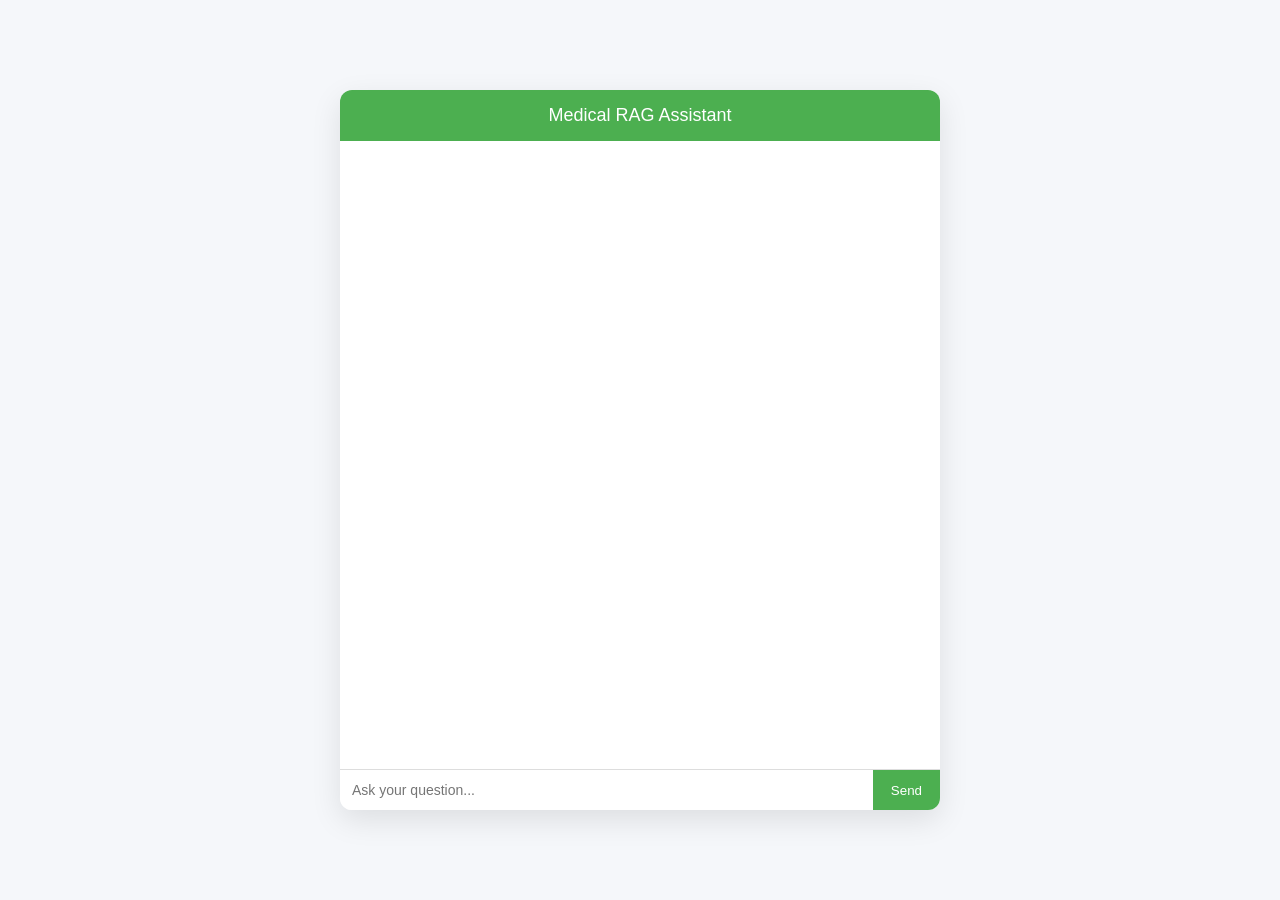
==== index.html @ 52e6232f "Initial clean commit" ====
<!DOCTYPE html>
<html>
<head>
    <title>Medical RAG Assistant</title>
    <style>
        body {
            margin: 0;
            font-family: Arial, sans-serif;
            background: #f5f7fa;
            display: flex;
            justify-content: center;
            align-items: center;
            height: 100vh;
        }

        .chat-container {
            width: 600px;
            height: 80vh;
            background: white;
            display: flex;
            flex-direction: column;
            border-radius: 12px;
            box-shadow: 0px 10px 30px rgba(0,0,0,0.1);
            overflow: hidden;
        }

        .chat-header {
            background: #4CAF50;
            color: white;
            padding: 15px;
            text-align: center;
            font-size: 18px;
        }

        .chat-messages {
            flex: 1;
            padding: 15px;
            overflow-y: auto;
        }

        .message {
            margin-bottom: 12px;
            padding: 10px 14px;
            border-radius: 12px;
            max-width: 80%;
            line-height: 1.4;
        }

        .user {
            background: #DCF8C6;
            align-self: flex-end;
        }

        .bot {
            background: #F1F0F0;
            align-self: flex-start;
        }

        .chat-input {
            display: flex;
            border-top: 1px solid #ddd;
        }

        .chat-input input {
            flex: 1;
            padding: 12px;
            border: none;
            font-size: 14px;
        }

        .chat-input button {
            padding: 12px 18px;
            border: none;
            background: #4CAF50;
            color: white;
            cursor: pointer;
        }

        .chat-input button:hover {
            background: #45a049;
        }

        .typing {
            font-style: italic;
            color: gray;
        }

        /* Spinner */
        .spinner {
            width: 16px;
            height: 16px;
            border: 3px solid #ccc;
            border-top: 3px solid #4CAF50;
            border-radius: 50%;
            animation: spin 1s linear infinite;
            display: inline-block;
            margin-right: 6px;
        }

        @keyframes spin {
            0% { transform: rotate(0deg); }
            100% { transform: rotate(360deg); }
        }

    </style>
</head>
<body>

<div class="chat-container">
    <div class="chat-header">
        Medical RAG Assistant
    </div>

    <div class="chat-messages" id="chatMessages"></div>

    <div class="chat-input">
        <input type="text" id="question" placeholder="Ask your question..." onkeypress="if(event.key==='Enter') askQuestion()" />
        <button onclick="askQuestion()">Send</button>
    </div>
</div>

<script>
async function askQuestion() {
    const input = document.getElementById("question");
    const chat = document.getElementById("chatMessages");
    const question = input.value.trim();

    if (!question) return;

    // Add user message
    const userMsg = document.createElement("div");
    userMsg.className = "message user";
    userMsg.innerText = question;
    chat.appendChild(userMsg);

    input.value = "";
    chat.scrollTop = chat.scrollHeight;

    // Add loading message
    const loadingMsg = document.createElement("div");
    loadingMsg.className = "message bot typing";
    loadingMsg.innerHTML = "<span class='spinner'></span>Generating response...";
    chat.appendChild(loadingMsg);
    chat.scrollTop = chat.scrollHeight;

    try {
        const response = await fetch("http://127.0.0.1:8000/ask", {
            method: "POST",
            headers: {
                "Content-Type": "application/json"
            },
            body: JSON.stringify({ question: question })
        });

        const data = await response.json();

        // Remove loading
        chat.removeChild(loadingMsg);

        // Add bot response
        const botMsg = document.createElement("div");
        botMsg.className = "message bot";
        botMsg.innerText = data.answer;
        chat.appendChild(botMsg);

        chat.scrollTop = chat.scrollHeight;

    } catch (error) {
        chat.removeChild(loadingMsg);

        const errorMsg = document.createElement("div");
        errorMsg.className = "message bot";
        errorMsg.innerText = "Error connecting to backend.";
        chat.appendChild(errorMsg);
    }
}
</script>

</body>
</html>
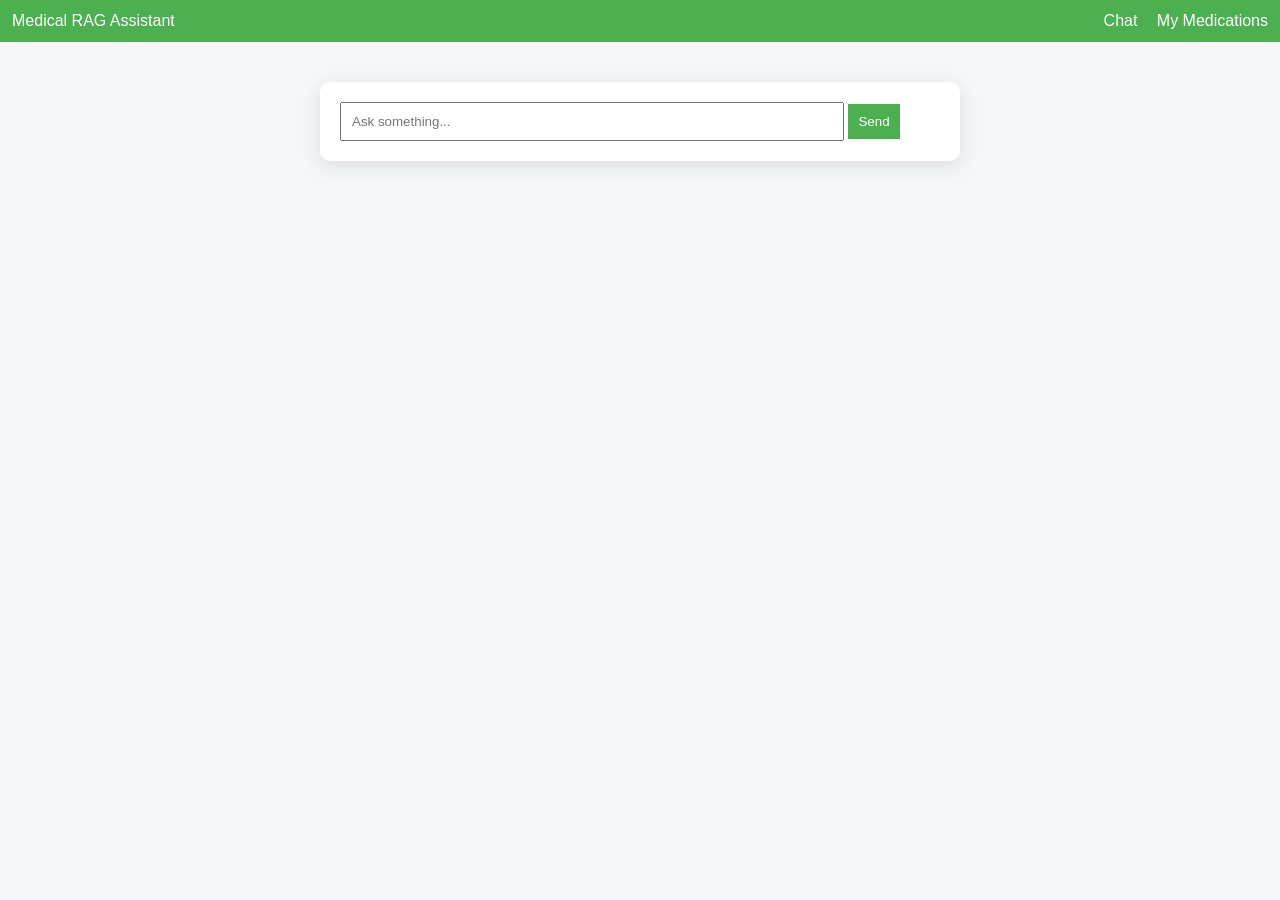
==== commit 0a0618d7: "frontend v1" ====
--- a/index.html
+++ b/index.html
@@ -1,178 +1,114 @@
 <!DOCTYPE html>
 <html>
 <head>
-    <title>Medical RAG Assistant</title>
+    <title>Medical AI Assistant</title>
     <style>
         body {
             margin: 0;
-            font-family: Arial, sans-serif;
-            background: #f5f7fa;
+            font-family: Arial;
+            background: #f4f6f9;
+        }
+
+        .navbar {
+            background: #4CAF50;
+            padding: 12px;
+            color: white;
             display: flex;
-            justify-content: center;
-            align-items: center;
-            height: 100vh;
+            justify-content: space-between;
+        }
+
+        .navbar a {
+            color: white;
+            text-decoration: none;
+            margin-left: 15px;
         }
 
         .chat-container {
             width: 600px;
-            height: 80vh;
+            margin: 40px auto;
             background: white;
-            display: flex;
-            flex-direction: column;
-            border-radius: 12px;
-            box-shadow: 0px 10px 30px rgba(0,0,0,0.1);
-            overflow: hidden;
-        }
-
-        .chat-header {
-            background: #4CAF50;
-            color: white;
-            padding: 15px;
-            text-align: center;
-            font-size: 18px;
-        }
-
-        .chat-messages {
-            flex: 1;
-            padding: 15px;
-            overflow-y: auto;
+            border-radius: 10px;
+            box-shadow: 0 5px 20px rgba(0,0,0,0.1);
+            padding: 20px;
         }
 
         .message {
-            margin-bottom: 12px;
-            padding: 10px 14px;
-            border-radius: 12px;
-            max-width: 80%;
-            line-height: 1.4;
+            margin-bottom: 10px;
+            padding: 10px;
+            border-radius: 10px;
         }
 
-        .user {
-            background: #DCF8C6;
-            align-self: flex-end;
+        .user { background: #DCF8C6; }
+        .bot { background: #F1F0F0; }
+
+        input {
+            width: 80%;
+            padding: 10px;
         }
 
-        .bot {
-            background: #F1F0F0;
-            align-self: flex-start;
-        }
-
-        .chat-input {
-            display: flex;
-            border-top: 1px solid #ddd;
-        }
-
-        .chat-input input {
-            flex: 1;
-            padding: 12px;
+        button {
+            padding: 10px;
+            background: #4CAF50;
             border: none;
-            font-size: 14px;
-        }
-
-        .chat-input button {
-            padding: 12px 18px;
-            border: none;
-            background: #4CAF50;
             color: white;
             cursor: pointer;
         }
 
-        .chat-input button:hover {
-            background: #45a049;
-        }
-
-        .typing {
-            font-style: italic;
-            color: gray;
-        }
-
-        /* Spinner */
         .spinner {
-            width: 16px;
-            height: 16px;
+            width: 14px;
+            height: 14px;
             border: 3px solid #ccc;
             border-top: 3px solid #4CAF50;
             border-radius: 50%;
             animation: spin 1s linear infinite;
             display: inline-block;
-            margin-right: 6px;
         }
 
         @keyframes spin {
             0% { transform: rotate(0deg); }
             100% { transform: rotate(360deg); }
         }
-
     </style>
 </head>
 <body>
 
+<div class="navbar">
+    <div>Medical RAG Assistant</div>
+    <div>
+        <a href="index.html">Chat</a>
+        <a href="notes.html">My Medications</a>
+    </div>
+</div>
+
 <div class="chat-container">
-    <div class="chat-header">
-        Medical RAG Assistant
-    </div>
+    <div id="chat"></div>
 
-    <div class="chat-messages" id="chatMessages"></div>
-
-    <div class="chat-input">
-        <input type="text" id="question" placeholder="Ask your question..." onkeypress="if(event.key==='Enter') askQuestion()" />
-        <button onclick="askQuestion()">Send</button>
-    </div>
+    <input type="text" id="question" placeholder="Ask something..."
+           onkeypress="if(event.key==='Enter') askQuestion()">
+    <button onclick="askQuestion()">Send</button>
 </div>
 
 <script>
 async function askQuestion() {
     const input = document.getElementById("question");
-    const chat = document.getElementById("chatMessages");
+    const chat = document.getElementById("chat");
     const question = input.value.trim();
-
     if (!question) return;
 
-    // Add user message
-    const userMsg = document.createElement("div");
-    userMsg.className = "message user";
-    userMsg.innerText = question;
-    chat.appendChild(userMsg);
+    chat.innerHTML += `<div class="message user">${question}</div>`;
+    chat.innerHTML += `<div class="message bot"><span class="spinner"></span> Generating...</div>`;
+    input.value = "";
 
-    input.value = "";
-    chat.scrollTop = chat.scrollHeight;
+    const response = await fetch("http://127.0.0.1:8000/ask", {
+        method: "POST",
+        headers: {"Content-Type": "application/json"},
+        body: JSON.stringify({ question })
+    });
 
-    // Add loading message
-    const loadingMsg = document.createElement("div");
-    loadingMsg.className = "message bot typing";
-    loadingMsg.innerHTML = "<span class='spinner'></span>Generating response...";
-    chat.appendChild(loadingMsg);
-    chat.scrollTop = chat.scrollHeight;
+    const data = await response.json();
 
-    try {
-        const response = await fetch("http://127.0.0.1:8000/ask", {
-            method: "POST",
-            headers: {
-                "Content-Type": "application/json"
-            },
-            body: JSON.stringify({ question: question })
-        });
-
-        const data = await response.json();
-
-        // Remove loading
-        chat.removeChild(loadingMsg);
-
-        // Add bot response
-        const botMsg = document.createElement("div");
-        botMsg.className = "message bot";
-        botMsg.innerText = data.answer;
-        chat.appendChild(botMsg);
-
-        chat.scrollTop = chat.scrollHeight;
-
-    } catch (error) {
-        chat.removeChild(loadingMsg);
-
-        const errorMsg = document.createElement("div");
-        errorMsg.className = "message bot";
-        errorMsg.innerText = "Error connecting to backend.";
-        chat.appendChild(errorMsg);
-    }
+    chat.lastChild.remove();
+    chat.innerHTML += `<div class="message bot">${data.answer}</div>`;
 }
 </script>
 
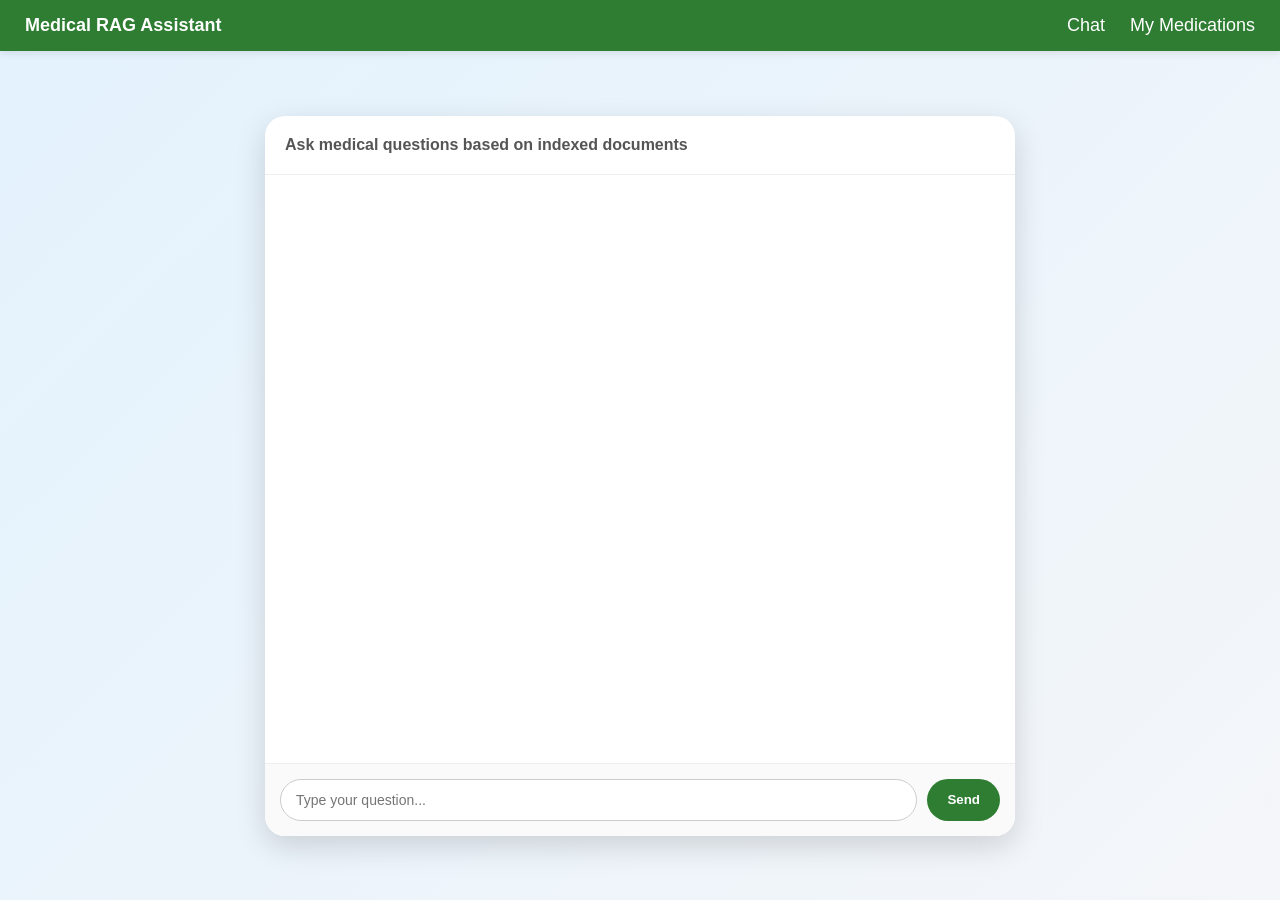
==== commit 7464aa3a: "frontend v2" ====
--- a/index.html
+++ b/index.html
@@ -2,63 +2,141 @@
 <html>
 <head>
     <title>Medical AI Assistant</title>
+    <meta name="viewport" content="width=device-width, initial-scale=1.0">
+
     <style>
         body {
             margin: 0;
-            font-family: Arial;
-            background: #f4f6f9;
+            font-family: 'Segoe UI', Tahoma, Geneva, Verdana, sans-serif;
+            background: linear-gradient(135deg, #e3f2fd, #f4f6f9);
+            display: flex;
+            flex-direction: column;
+            height: 100vh;
         }
 
         .navbar {
-            background: #4CAF50;
-            padding: 12px;
+            background: #2e7d32;
+            padding: 15px 25px;
             color: white;
             display: flex;
             justify-content: space-between;
+            align-items: center;
+            font-size: 18px;
+            box-shadow: 0 2px 8px rgba(0,0,0,0.1);
         }
 
         .navbar a {
             color: white;
             text-decoration: none;
-            margin-left: 15px;
+            margin-left: 20px;
+            font-weight: 500;
+        }
+
+        .navbar a:hover {
+            text-decoration: underline;
+        }
+
+        .chat-wrapper {
+            flex: 1;
+            display: flex;
+            justify-content: center;
+            align-items: center;
+            padding: 20px;
         }
 
         .chat-container {
-            width: 600px;
-            margin: 40px auto;
+            width: 100%;
+            max-width: 750px;
+            height: 80vh;
             background: white;
-            border-radius: 10px;
-            box-shadow: 0 5px 20px rgba(0,0,0,0.1);
+            border-radius: 20px;
+            box-shadow: 0 10px 30px rgba(0,0,0,0.15);
+            display: flex;
+            flex-direction: column;
+            overflow: hidden;
+        }
+
+        .chat-header {
             padding: 20px;
+            border-bottom: 1px solid #eee;
+            font-weight: 600;
+            font-size: 16px;
+            color: #555;
+        }
+
+        #chat {
+            flex: 1;
+            padding: 20px;
+            overflow-y: auto;
+            display: flex;
+            flex-direction: column;
+            gap: 12px;
         }
 
         .message {
-            margin-bottom: 10px;
-            padding: 10px;
-            border-radius: 10px;
-        }
-
-        .user { background: #DCF8C6; }
-        .bot { background: #F1F0F0; }
-
-        input {
-            width: 80%;
-            padding: 10px;
-        }
-
-        button {
-            padding: 10px;
-            background: #4CAF50;
+            max-width: 75%;
+            padding: 14px 16px;
+            border-radius: 18px;
+            line-height: 1.5;
+            font-size: 14px;
+            animation: fadeIn 0.3s ease-in-out;
+        }
+
+        .user {
+            align-self: flex-end;
+            background: #2e7d32;
+            color: white;
+            border-bottom-right-radius: 5px;
+        }
+
+        .bot {
+            align-self: flex-start;
+            background: #f1f1f1;
+            color: #333;
+            border-bottom-left-radius: 5px;
+        }
+
+        .input-area {
+            display: flex;
+            padding: 15px;
+            border-top: 1px solid #eee;
+            background: #fafafa;
+        }
+
+        .input-area input {
+            flex: 1;
+            padding: 12px 15px;
+            border-radius: 30px;
+            border: 1px solid #ccc;
+            outline: none;
+            font-size: 14px;
+        }
+
+        .input-area input:focus {
+            border-color: #2e7d32;
+        }
+
+        .input-area button {
+            margin-left: 10px;
+            padding: 12px 20px;
+            border-radius: 30px;
             border: none;
-            color: white;
+            background: #2e7d32;
+            color: white;
+            font-weight: 600;
             cursor: pointer;
+            transition: 0.2s;
+        }
+
+        .input-area button:hover {
+            background: #1b5e20;
         }
 
         .spinner {
-            width: 14px;
-            height: 14px;
+            width: 16px;
+            height: 16px;
             border: 3px solid #ccc;
-            border-top: 3px solid #4CAF50;
+            border-top: 3px solid #2e7d32;
             border-radius: 50%;
             animation: spin 1s linear infinite;
             display: inline-block;
@@ -68,24 +146,50 @@
             0% { transform: rotate(0deg); }
             100% { transform: rotate(360deg); }
         }
+
+        @keyframes fadeIn {
+            from { opacity: 0; transform: translateY(5px); }
+            to { opacity: 1; transform: translateY(0); }
+        }
+
+        /* Scrollbar styling */
+        #chat::-webkit-scrollbar {
+            width: 6px;
+        }
+
+        #chat::-webkit-scrollbar-thumb {
+            background: #ccc;
+            border-radius: 10px;
+        }
     </style>
 </head>
+
 <body>
 
 <div class="navbar">
-    <div>Medical RAG Assistant</div>
+    <div><b>Medical RAG Assistant</b></div>
     <div>
         <a href="index.html">Chat</a>
         <a href="notes.html">My Medications</a>
     </div>
 </div>
 
-<div class="chat-container">
-    <div id="chat"></div>
-
-    <input type="text" id="question" placeholder="Ask something..."
-           onkeypress="if(event.key==='Enter') askQuestion()">
-    <button onclick="askQuestion()">Send</button>
+<div class="chat-wrapper">
+    <div class="chat-container">
+
+        <div class="chat-header">
+            Ask medical questions based on indexed documents
+        </div>
+
+        <div id="chat"></div>
+
+        <div class="input-area">
+            <input type="text" id="question" placeholder="Type your question..."
+                   onkeypress="if(event.key==='Enter') askQuestion()">
+            <button onclick="askQuestion()">Send</button>
+        </div>
+
+    </div>
 </div>
 
 <script>
@@ -97,6 +201,7 @@
 
     chat.innerHTML += `<div class="message user">${question}</div>`;
     chat.innerHTML += `<div class="message bot"><span class="spinner"></span> Generating...</div>`;
+    chat.scrollTop = chat.scrollHeight;
     input.value = "";
 
     const response = await fetch("http://127.0.0.1:8000/ask", {
@@ -109,6 +214,7 @@
 
     chat.lastChild.remove();
     chat.innerHTML += `<div class="message bot">${data.answer}</div>`;
+    chat.scrollTop = chat.scrollHeight;
 }
 </script>
 
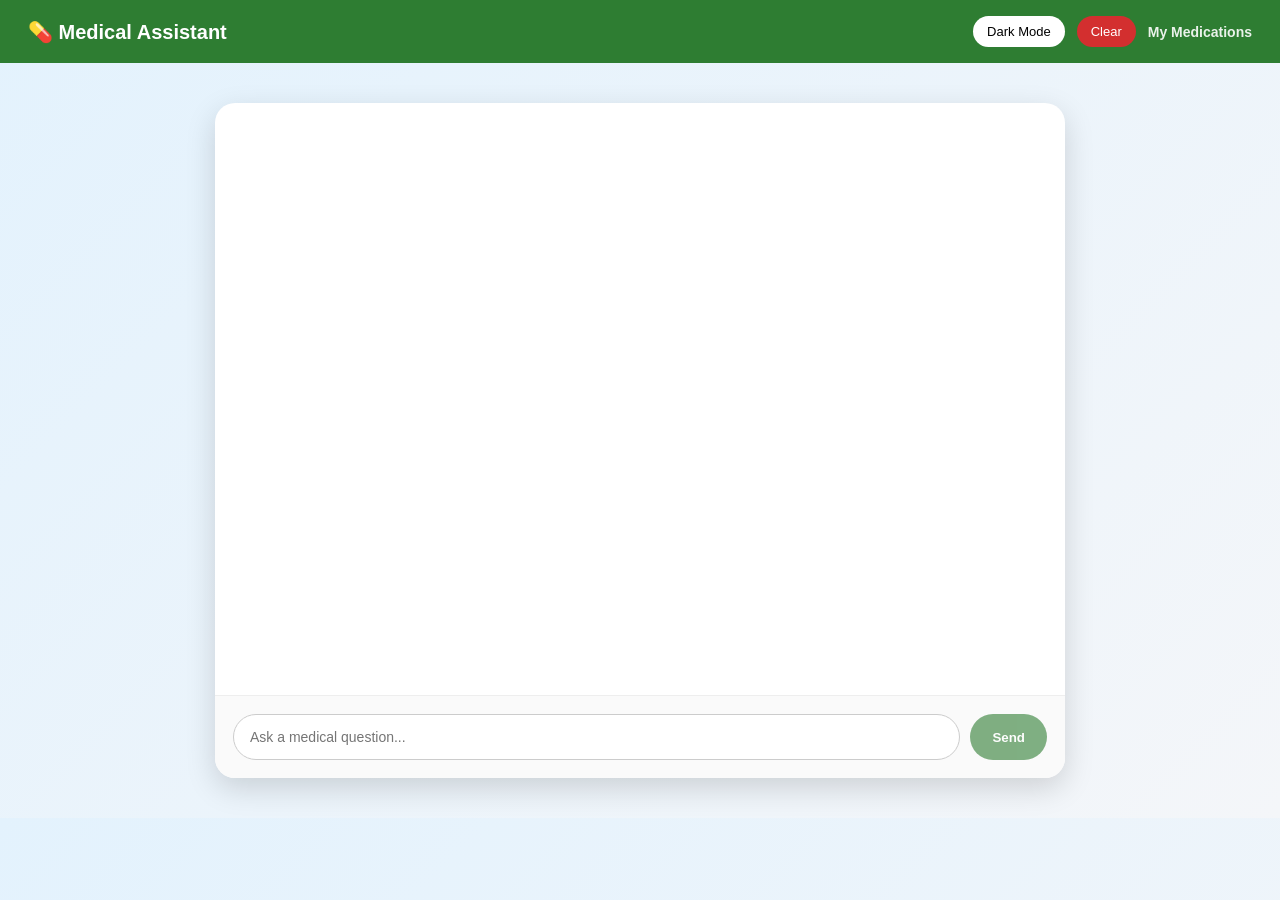
==== commit 7c136471: "minor fix" ====
--- a/index.html
+++ b/index.html
@@ -1,223 +1,313 @@
 <!DOCTYPE html>
 <html>
 <head>
-    <title>Medical AI Assistant</title>
+    <title>Medical Assistant</title>
     <meta name="viewport" content="width=device-width, initial-scale=1.0">
 
     <style>
+        :root {
+            --primary: #2e7d32;
+            --bg-light: linear-gradient(135deg, #e3f2fd, #f4f6f9);
+            --bg-dark: #121212;
+            --card-light: #ffffff;
+            --card-dark: #1e1e1e;
+        }
+
         body {
             margin: 0;
-            font-family: 'Segoe UI', Tahoma, Geneva, Verdana, sans-serif;
-            background: linear-gradient(135deg, #e3f2fd, #f4f6f9);
-            display: flex;
-            flex-direction: column;
-            height: 100vh;
-        }
-
+            font-family: 'Segoe UI', sans-serif;
+            background: var(--bg-light);
+            transition: 0.3s ease;
+        }
+
+        body.dark {
+            background: var(--bg-dark);
+            color: white;
+        }
+
+        /* NAVBAR */
         .navbar {
-            background: #2e7d32;
-            padding: 15px 25px;
+            background: var(--primary);
+            padding: 16px 28px;
             color: white;
             display: flex;
             justify-content: space-between;
             align-items: center;
-            font-size: 18px;
-            box-shadow: 0 2px 8px rgba(0,0,0,0.1);
-        }
-
-        .navbar a {
+            font-weight: 600;
+            font-size: 20px;
+        }
+
+        .nav-actions {
+            display: flex;
+            gap: 12px;
+            align-items: center;
+        }
+
+        .nav-btn, .clear-btn {
+            border: none;
+            padding: 8px 14px;
+            border-radius: 20px;
+            font-size: 13px;
+            cursor: pointer;
+            transition: 0.2s ease;
+        }
+
+        .nav-btn {
+            background: white;
+        }
+
+        .clear-btn {
+            background: #d32f2f;
+            color: white;
+        }
+
+        .nav-btn:hover,
+        .clear-btn:hover {
+            transform: translateY(-2px);
+        }
+
+        .nav-link {
             color: white;
             text-decoration: none;
-            margin-left: 20px;
-            font-weight: 500;
-        }
-
-        .navbar a:hover {
+            font-size: 14px;
+            opacity: 0.9;
+        }
+
+        .nav-link:hover {
+            opacity: 1;
             text-decoration: underline;
         }
 
-        .chat-wrapper {
-            flex: 1;
-            display: flex;
-            justify-content: center;
-            align-items: center;
-            padding: 20px;
-        }
-
+        /* CHAT CONTAINER */
         .chat-container {
-            width: 100%;
-            max-width: 750px;
-            height: 80vh;
-            background: white;
+            max-width: 850px;
+            margin: 40px auto;
+            background: var(--card-light);
             border-radius: 20px;
             box-shadow: 0 10px 30px rgba(0,0,0,0.15);
             display: flex;
             flex-direction: column;
+            height: 75vh;
             overflow: hidden;
-        }
-
-        .chat-header {
-            padding: 20px;
-            border-bottom: 1px solid #eee;
-            font-weight: 600;
-            font-size: 16px;
-            color: #555;
+            transition: 0.3s ease;
+        }
+
+        body.dark .chat-container {
+            background: var(--card-dark);
         }
 
         #chat {
             flex: 1;
-            padding: 20px;
+            padding: 25px;
             overflow-y: auto;
             display: flex;
             flex-direction: column;
-            gap: 12px;
+            gap: 16px;
         }
 
         .message {
             max-width: 75%;
-            padding: 14px 16px;
+            padding: 14px 18px;
             border-radius: 18px;
-            line-height: 1.5;
+            line-height: 1.6;
             font-size: 14px;
-            animation: fadeIn 0.3s ease-in-out;
+            animation: fadeIn 0.25s ease-in-out;
+            word-wrap: break-word;
         }
 
         .user {
             align-self: flex-end;
-            background: #2e7d32;
-            color: white;
-            border-bottom-right-radius: 5px;
+            background: var(--primary);
+            color: white;
+            border-bottom-right-radius: 6px;
         }
 
         .bot {
             align-self: flex-start;
             background: #f1f1f1;
             color: #333;
-            border-bottom-left-radius: 5px;
-        }
-
+            border-bottom-left-radius: 6px;
+        }
+
+        body.dark .bot {
+            background: #333;
+            color: white;
+        }
+
+        @keyframes fadeIn {
+            from { opacity: 0; transform: translateY(5px); }
+            to { opacity: 1; transform: translateY(0); }
+        }
+
+        /* INPUT AREA */
         .input-area {
             display: flex;
-            padding: 15px;
+            padding: 18px;
             border-top: 1px solid #eee;
             background: #fafafa;
         }
 
-        .input-area input {
+        body.dark .input-area {
+            background: #1e1e1e;
+            border-top: 1px solid #333;
+        }
+
+        input {
             flex: 1;
-            padding: 12px 15px;
+            padding: 14px 16px;
             border-radius: 30px;
             border: 1px solid #ccc;
+            font-size: 14px;
             outline: none;
-            font-size: 14px;
-        }
-
-        .input-area input:focus {
-            border-color: #2e7d32;
-        }
-
-        .input-area button {
+            transition: 0.2s;
+        }
+
+        input:focus {
+            border: 2px solid var(--primary);
+            box-shadow: 0 0 0 3px rgba(46,125,50,0.2);
+        }
+
+        button.send-btn {
             margin-left: 10px;
-            padding: 12px 20px;
+            padding: 14px 22px;
             border-radius: 30px;
             border: none;
-            background: #2e7d32;
+            background: var(--primary);
             color: white;
             font-weight: 600;
             cursor: pointer;
             transition: 0.2s;
         }
 
-        .input-area button:hover {
-            background: #1b5e20;
-        }
-
-        .spinner {
-            width: 16px;
-            height: 16px;
-            border: 3px solid #ccc;
-            border-top: 3px solid #2e7d32;
-            border-radius: 50%;
-            animation: spin 1s linear infinite;
-            display: inline-block;
-        }
-
-        @keyframes spin {
-            0% { transform: rotate(0deg); }
-            100% { transform: rotate(360deg); }
-        }
-
-        @keyframes fadeIn {
-            from { opacity: 0; transform: translateY(5px); }
-            to { opacity: 1; transform: translateY(0); }
-        }
-
-        /* Scrollbar styling */
-        #chat::-webkit-scrollbar {
-            width: 6px;
-        }
-
-        #chat::-webkit-scrollbar-thumb {
-            background: #ccc;
-            border-radius: 10px;
-        }
+        button.send-btn:disabled {
+            opacity: 0.6;
+            cursor: not-allowed;
+        }
+
+        button.send-btn:hover:not(:disabled) {
+            transform: translateY(-2px);
+        }
+
+        .typing {
+            font-style: italic;
+            opacity: 0.7;
+        }
+
     </style>
 </head>
 
 <body>
 
 <div class="navbar">
-    <div><b>Medical RAG Assistant</b></div>
-    <div>
-        <a href="index.html">Chat</a>
-        <a href="notes.html">My Medications</a>
+    <div>💊 Medical Assistant</div>
+
+    <div class="nav-actions">
+        <button class="nav-btn" onclick="toggleDarkMode()">Dark Mode</button>
+        <button class="clear-btn" onclick="clearChat()">Clear</button>
+        <a href="notes.html" class="nav-link">My Medications</a>
     </div>
 </div>
 
-<div class="chat-wrapper">
-    <div class="chat-container">
-
-        <div class="chat-header">
-            Ask medical questions based on indexed documents
-        </div>
-
-        <div id="chat"></div>
-
-        <div class="input-area">
-            <input type="text" id="question" placeholder="Type your question..."
-                   onkeypress="if(event.key==='Enter') askQuestion()">
-            <button onclick="askQuestion()">Send</button>
-        </div>
-
+<div class="chat-container">
+    <div id="chat"></div>
+
+    <div class="input-area">
+        <input type="text" id="question" placeholder="Ask a medical question..." />
+        <button class="send-btn" id="sendBtn" disabled>Send</button>
     </div>
 </div>
 
 <script>
+
+const input = document.getElementById("question");
+const chat = document.getElementById("chat");
+const sendBtn = document.getElementById("sendBtn");
+
+/* Dark Mode Persistent */
+function toggleDarkMode() {
+    document.body.classList.toggle("dark");
+    localStorage.setItem("darkMode", document.body.classList.contains("dark"));
+}
+
+if (localStorage.getItem("darkMode") === "true") {
+    document.body.classList.add("dark");
+}
+
+/* Enable/Disable Send Button */
+input.addEventListener("input", () => {
+    sendBtn.disabled = !input.value.trim();
+});
+
+/* Enter to Send */
+input.addEventListener("keypress", (e) => {
+    if (e.key === "Enter" && !e.shiftKey) {
+        e.preventDefault();
+        askQuestion();
+    }
+});
+
+/* Safe Message Creation */
+function addMessage(text, type) {
+    const div = document.createElement("div");
+    div.classList.add("message", type);
+    div.textContent = text;
+    chat.appendChild(div);
+    chat.scrollTop = chat.scrollHeight;
+}
+
+/* Chat Persistence */
+function saveChat() {
+    localStorage.setItem("chatHistory", chat.innerHTML);
+}
+
+function loadChat() {
+    const saved = localStorage.getItem("chatHistory");
+    if (saved) chat.innerHTML = saved;
+}
+
+function clearChat() {
+    localStorage.removeItem("chatHistory");
+    chat.innerHTML = "";
+}
+
+/* Ask Question */
 async function askQuestion() {
-    const input = document.getElementById("question");
-    const chat = document.getElementById("chat");
     const question = input.value.trim();
     if (!question) return;
 
-    chat.innerHTML += `<div class="message user">${question}</div>`;
-    chat.innerHTML += `<div class="message bot"><span class="spinner"></span> Generating...</div>`;
+    addMessage(question, "user");
+    input.value = "";
+    sendBtn.disabled = true;
+
+    const typingDiv = document.createElement("div");
+    typingDiv.classList.add("message", "bot", "typing");
+    typingDiv.textContent = "AI is thinking...";
+    chat.appendChild(typingDiv);
     chat.scrollTop = chat.scrollHeight;
-    input.value = "";
-
-    const response = await fetch("http://127.0.0.1:8000/ask", {
-        method: "POST",
-        headers: {"Content-Type": "application/json"},
-        body: JSON.stringify({ question })
-    });
-
-    const data = await response.json();
-
-    chat.lastChild.remove();
-    chat.innerHTML += `<div class="message bot">${data.answer}</div>`;
-    chat.scrollTop = chat.scrollHeight;
-}
+
+    try {
+        const response = await fetch("http://127.0.0.1:8000/ask", {
+            method: "POST",
+            headers: {"Content-Type": "application/json"},
+            body: JSON.stringify({ question })
+        });
+
+        const data = await response.json();
+        typingDiv.remove();
+        addMessage(data.answer, "bot");
+        saveChat();
+
+    } catch (error) {
+        typingDiv.remove();
+        addMessage("Error connecting to server.", "bot");
+    }
+}
+
+sendBtn.addEventListener("click", askQuestion);
+
+loadChat();
+
 </script>
 
 </body>
-</html>
-
+</html>
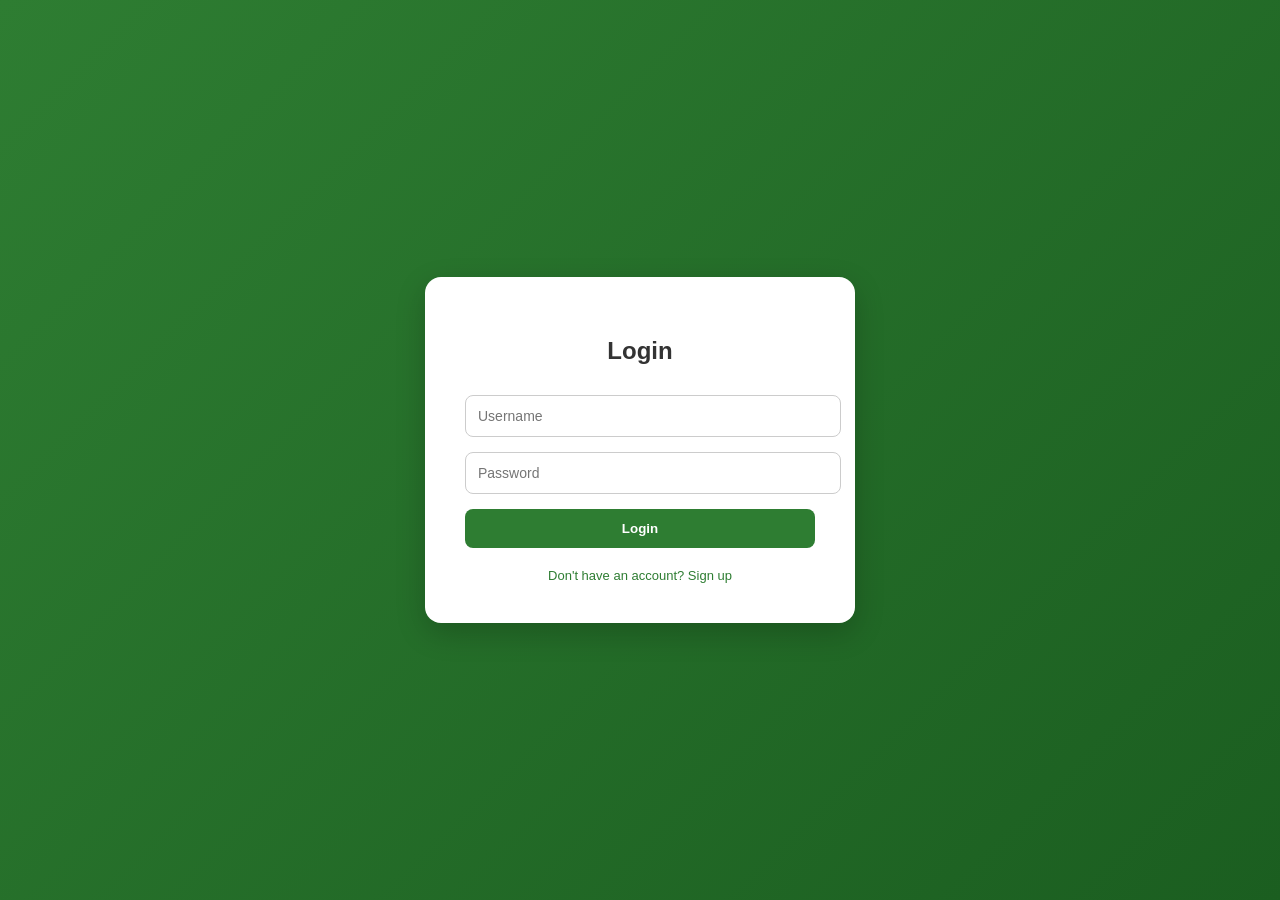
==== commit dd8f933e: "login add" ====
--- a/index.html
+++ b/index.html
@@ -5,308 +5,285 @@
     <meta name="viewport" content="width=device-width, initial-scale=1.0">
 
     <style>
-        :root {
-            --primary: #2e7d32;
-            --bg-light: linear-gradient(135deg, #e3f2fd, #f4f6f9);
-            --bg-dark: #121212;
-            --card-light: #ffffff;
-            --card-dark: #1e1e1e;
-        }
-
         body {
             margin: 0;
             font-family: 'Segoe UI', sans-serif;
-            background: var(--bg-light);
-            transition: 0.3s ease;
-        }
-
-        body.dark {
-            background: var(--bg-dark);
-            color: white;
-        }
-
-        /* NAVBAR */
-        .navbar {
-            background: var(--primary);
-            padding: 16px 28px;
-            color: white;
-            display: flex;
-            justify-content: space-between;
+            background: #f4f6f9;
+        }
+
+        /* ===== TOP BAR ===== */
+        .topbar {
+            background: white;
+            padding: 15px 20px;
+            display: flex;
             align-items: center;
-            font-weight: 600;
+            border-bottom: 1px solid #ddd;
+        }
+
+        .hamburger {
             font-size: 20px;
-        }
-
-        .nav-actions {
-            display: flex;
-            gap: 12px;
-            align-items: center;
-        }
-
-        .nav-btn, .clear-btn {
+            cursor: pointer;
+            margin-right: 15px;
+        }
+
+        /* ===== SIDEBAR ===== */
+        .sidebar {
+            position: fixed;
+            top: 0;
+            left: 0;
+            width: 260px;
+            height: 100%;
+            background: #1b5e20;
+            color: white;
+            padding: 25px 20px;
+            transform: translateX(-100%);
+            transition: transform 0.3s ease;
+            z-index: 1000;
+        }
+
+        .sidebar.open {
+            transform: translateX(0);
+        }
+
+        .sidebar button {
+            width: 100%;
+            padding: 10px;
             border: none;
-            padding: 8px 14px;
-            border-radius: 20px;
-            font-size: 13px;
+            border-radius: 6px;
+            margin-bottom: 8px;
             cursor: pointer;
-            transition: 0.2s ease;
-        }
-
-        .nav-btn {
+        }
+
+        .profile-btn {
             background: white;
-        }
-
-        .clear-btn {
-            background: #d32f2f;
-            color: white;
-        }
-
-        .nav-btn:hover,
-        .clear-btn:hover {
-            transform: translateY(-2px);
-        }
-
-        .nav-link {
-            color: white;
-            text-decoration: none;
-            font-size: 14px;
-            opacity: 0.9;
-        }
-
-        .nav-link:hover {
-            opacity: 1;
-            text-decoration: underline;
-        }
-
-        /* CHAT CONTAINER */
+            color: #1b5e20;
+            font-weight: bold;
+        }
+
+        .submenu {
+            display: none;
+            margin-top: 5px;
+        }
+
+        .submenu button {
+            background: #2e7d32;
+            color: white;
+        }
+
+        .logout-btn {
+            background: #ef4444 !important;
+        }
+
+        /* Overlay */
+        .overlay {
+            position: fixed;
+            top: 0;
+            left: 0;
+            width: 100%;
+            height: 100%;
+            background: rgba(0,0,0,0.3);
+            display: none;
+            z-index: 999;
+        }
+
+        .overlay.show {
+            display: block;
+        }
+
+        /* ===== CHAT ===== */
         .chat-container {
-            max-width: 850px;
+            max-width: 800px;
             margin: 40px auto;
-            background: var(--card-light);
-            border-radius: 20px;
-            box-shadow: 0 10px 30px rgba(0,0,0,0.15);
+            background: white;
+            border-radius: 16px;
+            box-shadow: 0 10px 25px rgba(0,0,0,0.15);
             display: flex;
             flex-direction: column;
-            height: 75vh;
-            overflow: hidden;
-            transition: 0.3s ease;
-        }
-
-        body.dark .chat-container {
-            background: var(--card-dark);
+            height: 70vh;
         }
 
         #chat {
             flex: 1;
-            padding: 25px;
+            padding: 20px;
             overflow-y: auto;
             display: flex;
             flex-direction: column;
-            gap: 16px;
         }
 
         .message {
-            max-width: 75%;
-            padding: 14px 18px;
-            border-radius: 18px;
-            line-height: 1.6;
-            font-size: 14px;
-            animation: fadeIn 0.25s ease-in-out;
-            word-wrap: break-word;
+            margin-bottom: 12px;
+            padding: 10px 14px;
+            border-radius: 12px;
+            max-width: 70%;
         }
 
         .user {
+            background: #2e7d32;
+            color: white;
             align-self: flex-end;
-            background: var(--primary);
-            color: white;
-            border-bottom-right-radius: 6px;
         }
 
         .bot {
+            background: #eeeeee;
+            color: black;
             align-self: flex-start;
-            background: #f1f1f1;
-            color: #333;
-            border-bottom-left-radius: 6px;
-        }
-
-        body.dark .bot {
-            background: #333;
-            color: white;
-        }
-
-        @keyframes fadeIn {
-            from { opacity: 0; transform: translateY(5px); }
-            to { opacity: 1; transform: translateY(0); }
-        }
-
-        /* INPUT AREA */
+        }
+
         .input-area {
             display: flex;
-            padding: 18px;
-            border-top: 1px solid #eee;
-            background: #fafafa;
-        }
-
-        body.dark .input-area {
-            background: #1e1e1e;
-            border-top: 1px solid #333;
-        }
-
-        input {
+            padding: 15px;
+            border-top: 1px solid #ddd;
+        }
+
+        #question {
             flex: 1;
-            padding: 14px 16px;
-            border-radius: 30px;
+            padding: 12px;
+            border-radius: 25px;
             border: 1px solid #ccc;
-            font-size: 14px;
-            outline: none;
-            transition: 0.2s;
-        }
-
-        input:focus {
-            border: 2px solid var(--primary);
-            box-shadow: 0 0 0 3px rgba(46,125,50,0.2);
-        }
-
-        button.send-btn {
+        }
+
+        #sendBtn {
             margin-left: 10px;
-            padding: 14px 22px;
-            border-radius: 30px;
+            padding: 12px 20px;
+            border-radius: 25px;
             border: none;
-            background: var(--primary);
-            color: white;
-            font-weight: 600;
+            background: #2e7d32;
+            color: white;
             cursor: pointer;
-            transition: 0.2s;
-        }
-
-        button.send-btn:disabled {
-            opacity: 0.6;
-            cursor: not-allowed;
-        }
-
-        button.send-btn:hover:not(:disabled) {
-            transform: translateY(-2px);
-        }
-
-        .typing {
-            font-style: italic;
-            opacity: 0.7;
-        }
-
+        }
     </style>
 </head>
 
 <body>
 
-<div class="navbar">
-    <div>💊 Medical Assistant</div>
-
-    <div class="nav-actions">
-        <button class="nav-btn" onclick="toggleDarkMode()">Dark Mode</button>
-        <button class="clear-btn" onclick="clearChat()">Clear</button>
-        <a href="notes.html" class="nav-link">My Medications</a>
+<!-- TOP BAR -->
+<div class="topbar">
+    <span id="toggleSidebar" class="hamburger">☰</span>
+    <strong>💊 Medical Assistant</strong>
+</div>
+
+<!-- SIDEBAR -->
+<div id="sidebar" class="sidebar">
+    <button id="profileBtn" class="profile-btn">👤 Profile</button>
+
+    <div id="submenu" class="submenu">
+        <button id="medBtn">My Medications</button>
+        <button id="logoutBtn" class="logout-btn">Logout</button>
     </div>
 </div>
 
+<div id="overlay" class="overlay"></div>
+
+<!-- CHAT -->
 <div class="chat-container">
     <div id="chat"></div>
 
     <div class="input-area">
         <input type="text" id="question" placeholder="Ask a medical question..." />
-        <button class="send-btn" id="sendBtn" disabled>Send</button>
+        <button id="sendBtn">Send</button>
     </div>
 </div>
 
 <script>
-
-const input = document.getElementById("question");
-const chat = document.getElementById("chat");
-const sendBtn = document.getElementById("sendBtn");
-
-/* Dark Mode Persistent */
-function toggleDarkMode() {
-    document.body.classList.toggle("dark");
-    localStorage.setItem("darkMode", document.body.classList.contains("dark"));
-}
-
-if (localStorage.getItem("darkMode") === "true") {
-    document.body.classList.add("dark");
-}
-
-/* Enable/Disable Send Button */
-input.addEventListener("input", () => {
-    sendBtn.disabled = !input.value.trim();
+document.addEventListener("DOMContentLoaded", function () {
+
+    const sidebar = document.getElementById("sidebar");
+    const overlay = document.getElementById("overlay");
+    const toggleSidebar = document.getElementById("toggleSidebar");
+
+    const profileBtn = document.getElementById("profileBtn");
+    const submenu = document.getElementById("submenu");
+    const medBtn = document.getElementById("medBtn");
+    const logoutBtn = document.getElementById("logoutBtn");
+
+    const input = document.getElementById("question");
+    const chat = document.getElementById("chat");
+    const sendBtn = document.getElementById("sendBtn");
+
+    const token = localStorage.getItem("token");
+    if (!token) {
+        window.location.replace("login.html");
+        return;
+    }
+
+    // Sidebar open
+    toggleSidebar.addEventListener("click", function () {
+        sidebar.classList.add("open");
+        overlay.classList.add("show");
+    });
+
+    // Sidebar close
+    overlay.addEventListener("click", function () {
+        sidebar.classList.remove("open");
+        overlay.classList.remove("show");
+    });
+
+    // Profile dropdown toggle
+    profileBtn.addEventListener("click", function () {
+        submenu.style.display =
+            submenu.style.display === "block" ? "none" : "block";
+    });
+
+    // My Medications
+    medBtn.addEventListener("click", function () {
+        window.location.href = "notes.html";
+    });
+
+    // Logout
+    logoutBtn.addEventListener("click", function () {
+        localStorage.removeItem("token");
+        localStorage.removeItem("chatHistory");
+        window.location.href = "login.html";
+    });
+
+    // Chat logic
+    function addMessage(text, type) {
+        const div = document.createElement("div");
+        div.classList.add("message", type);
+        div.textContent = text;
+        chat.appendChild(div);
+        chat.scrollTop = chat.scrollHeight;
+    }
+
+    async function askQuestion() {
+        const question = input.value.trim();
+        if (!question) return;
+
+        addMessage(question, "user");
+        input.value = "";
+
+        const loading = document.createElement("div");
+        loading.classList.add("message", "bot");
+        loading.innerText = "...";
+        chat.appendChild(loading);
+
+        try {
+            const response = await fetch("http://127.0.0.1:8000/ask", {
+                method: "POST",
+                headers: {
+                    "Content-Type": "application/json",
+                    "Authorization": "Bearer " + token
+                },
+                body: JSON.stringify({ question })
+            });
+
+            const data = await response.json();
+            chat.removeChild(loading);
+            addMessage(data.answer, "bot");
+
+        } catch {
+            chat.removeChild(loading);
+            addMessage("Server error.", "bot");
+        }
+    }
+
+    sendBtn.addEventListener("click", askQuestion);
+
+    input.addEventListener("keypress", function (e) {
+        if (e.key === "Enter") askQuestion();
+    });
+
 });
-
-/* Enter to Send */
-input.addEventListener("keypress", (e) => {
-    if (e.key === "Enter" && !e.shiftKey) {
-        e.preventDefault();
-        askQuestion();
-    }
-});
-
-/* Safe Message Creation */
-function addMessage(text, type) {
-    const div = document.createElement("div");
-    div.classList.add("message", type);
-    div.textContent = text;
-    chat.appendChild(div);
-    chat.scrollTop = chat.scrollHeight;
-}
-
-/* Chat Persistence */
-function saveChat() {
-    localStorage.setItem("chatHistory", chat.innerHTML);
-}
-
-function loadChat() {
-    const saved = localStorage.getItem("chatHistory");
-    if (saved) chat.innerHTML = saved;
-}
-
-function clearChat() {
-    localStorage.removeItem("chatHistory");
-    chat.innerHTML = "";
-}
-
-/* Ask Question */
-async function askQuestion() {
-    const question = input.value.trim();
-    if (!question) return;
-
-    addMessage(question, "user");
-    input.value = "";
-    sendBtn.disabled = true;
-
-    const typingDiv = document.createElement("div");
-    typingDiv.classList.add("message", "bot", "typing");
-    typingDiv.textContent = "AI is thinking...";
-    chat.appendChild(typingDiv);
-    chat.scrollTop = chat.scrollHeight;
-
-    try {
-        const response = await fetch("http://127.0.0.1:8000/ask", {
-            method: "POST",
-            headers: {"Content-Type": "application/json"},
-            body: JSON.stringify({ question })
-        });
-
-        const data = await response.json();
-        typingDiv.remove();
-        addMessage(data.answer, "bot");
-        saveChat();
-
-    } catch (error) {
-        typingDiv.remove();
-        addMessage("Error connecting to server.", "bot");
-    }
-}
-
-sendBtn.addEventListener("click", askQuestion);
-
-loadChat();
-
 </script>
 
 </body>
